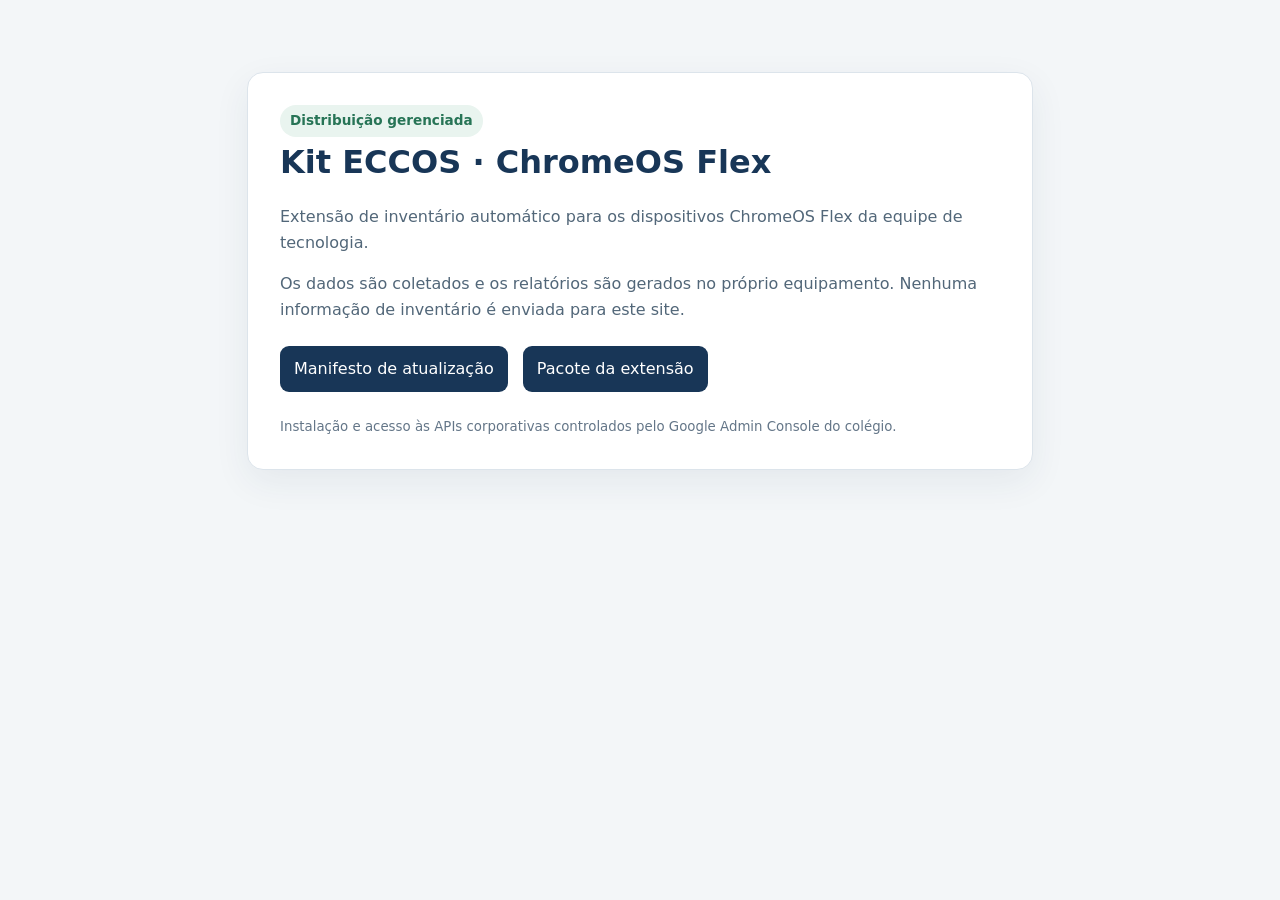
==== docs/index.html @ a6995996 "Publish ECCOS ChromeOS Flex extension and Pages site" ====
<!doctype html>
<html lang="pt-BR">
<head>
  <meta charset="utf-8">
  <meta name="viewport" content="width=device-width, initial-scale=1">
  <meta name="robots" content="noindex,nofollow">
  <title>Kit ECCOS · ChromeOS Flex</title>
  <style>
    body{margin:0;background:#f3f6f8;color:#24374a;font:16px/1.6 system-ui,sans-serif}
    main{max-width:720px;margin:8vh auto;padding:32px;background:#fff;border:1px solid #dce4eb;border-radius:16px;box-shadow:0 12px 36px #18365712}
    h1{margin:0;color:#183657;font-size:2rem}p{color:#526779}.tag{display:inline-block;padding:5px 10px;border-radius:999px;background:#e9f4ef;color:#277456;font-size:.85rem;font-weight:700}
    a{display:inline-block;margin:8px 10px 0 0;padding:10px 14px;border-radius:9px;background:#183657;color:white;text-decoration:none}small{display:block;margin-top:24px;color:#647688}
  </style>
</head>
<body>
  <main>
    <span class="tag">Distribuição gerenciada</span>
    <h1>Kit ECCOS · ChromeOS Flex</h1>
    <p>Extensão de inventário automático para os dispositivos ChromeOS Flex da equipe de tecnologia.</p>
    <p>Os dados são coletados e os relatórios são gerados no próprio equipamento. Nenhuma informação de inventário é enviada para este site.</p>
    <a href="chromeos-flex/updates.xml">Manifesto de atualização</a>
    <a href="chromeos-flex/Kit_ECCOS_ChromeOS_Flex.crx">Pacote da extensão</a>
    <small>Instalação e acesso às APIs corporativas controlados pelo Google Admin Console do colégio.</small>
  </main>
</body>
</html>
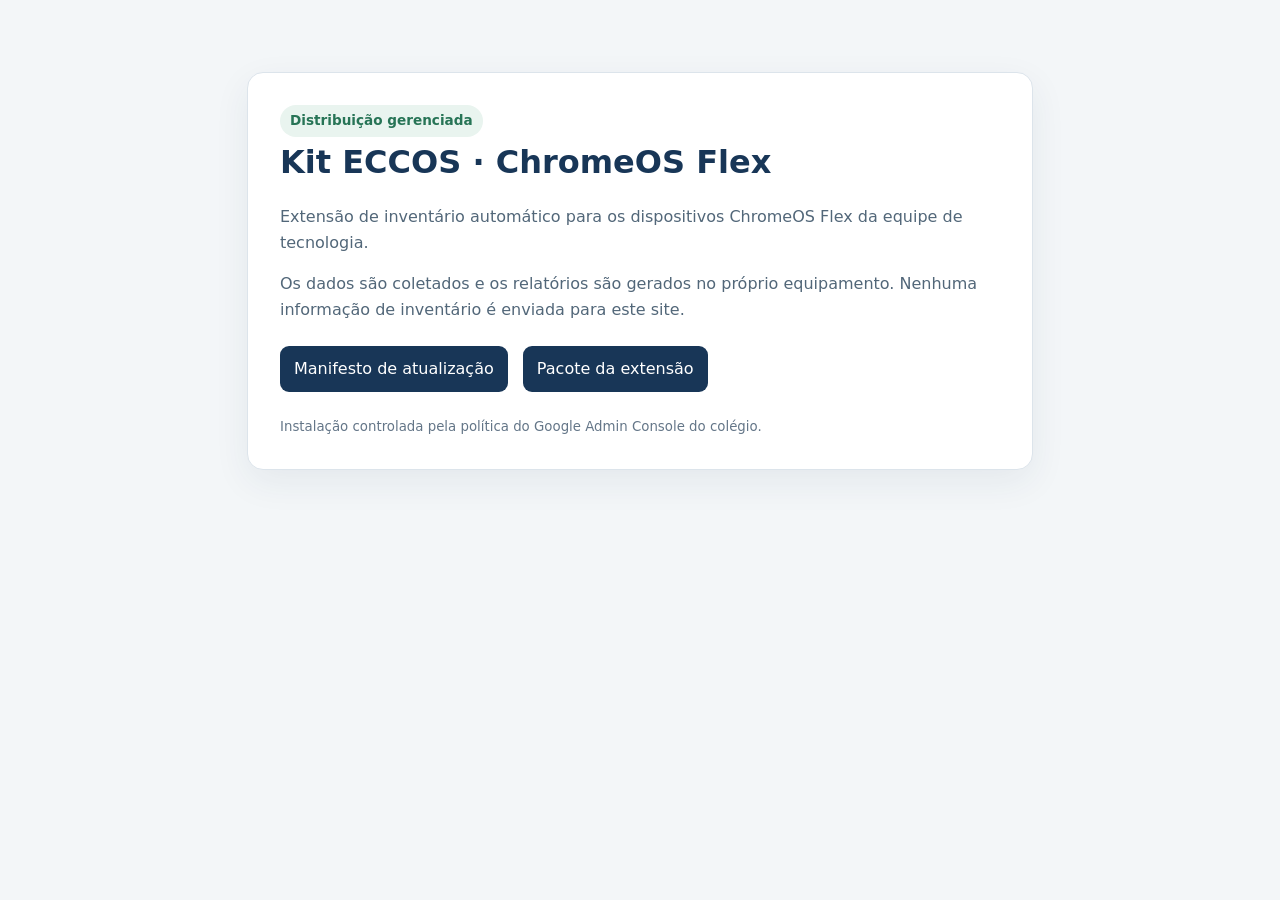
==== commit 217072f0: "Publish ChromeOS Flex v0.2.8 with expanded storage reporting" ====
--- a/docs/index.html
+++ b/docs/index.html
@@ -20,8 +20,7 @@
     <p>Os dados são coletados e os relatórios são gerados no próprio equipamento. Nenhuma informação de inventário é enviada para este site.</p>
     <a href="chromeos-flex/updates.xml">Manifesto de atualização</a>
     <a href="chromeos-flex/Kit_ECCOS_ChromeOS_Flex.crx">Pacote da extensão</a>
-    <small>Instalação e acesso às APIs corporativas controlados pelo Google Admin Console do colégio.</small>
+    <small>Instalação controlada pela política do Google Admin Console do colégio.</small>
   </main>
 </body>
 </html>
-
